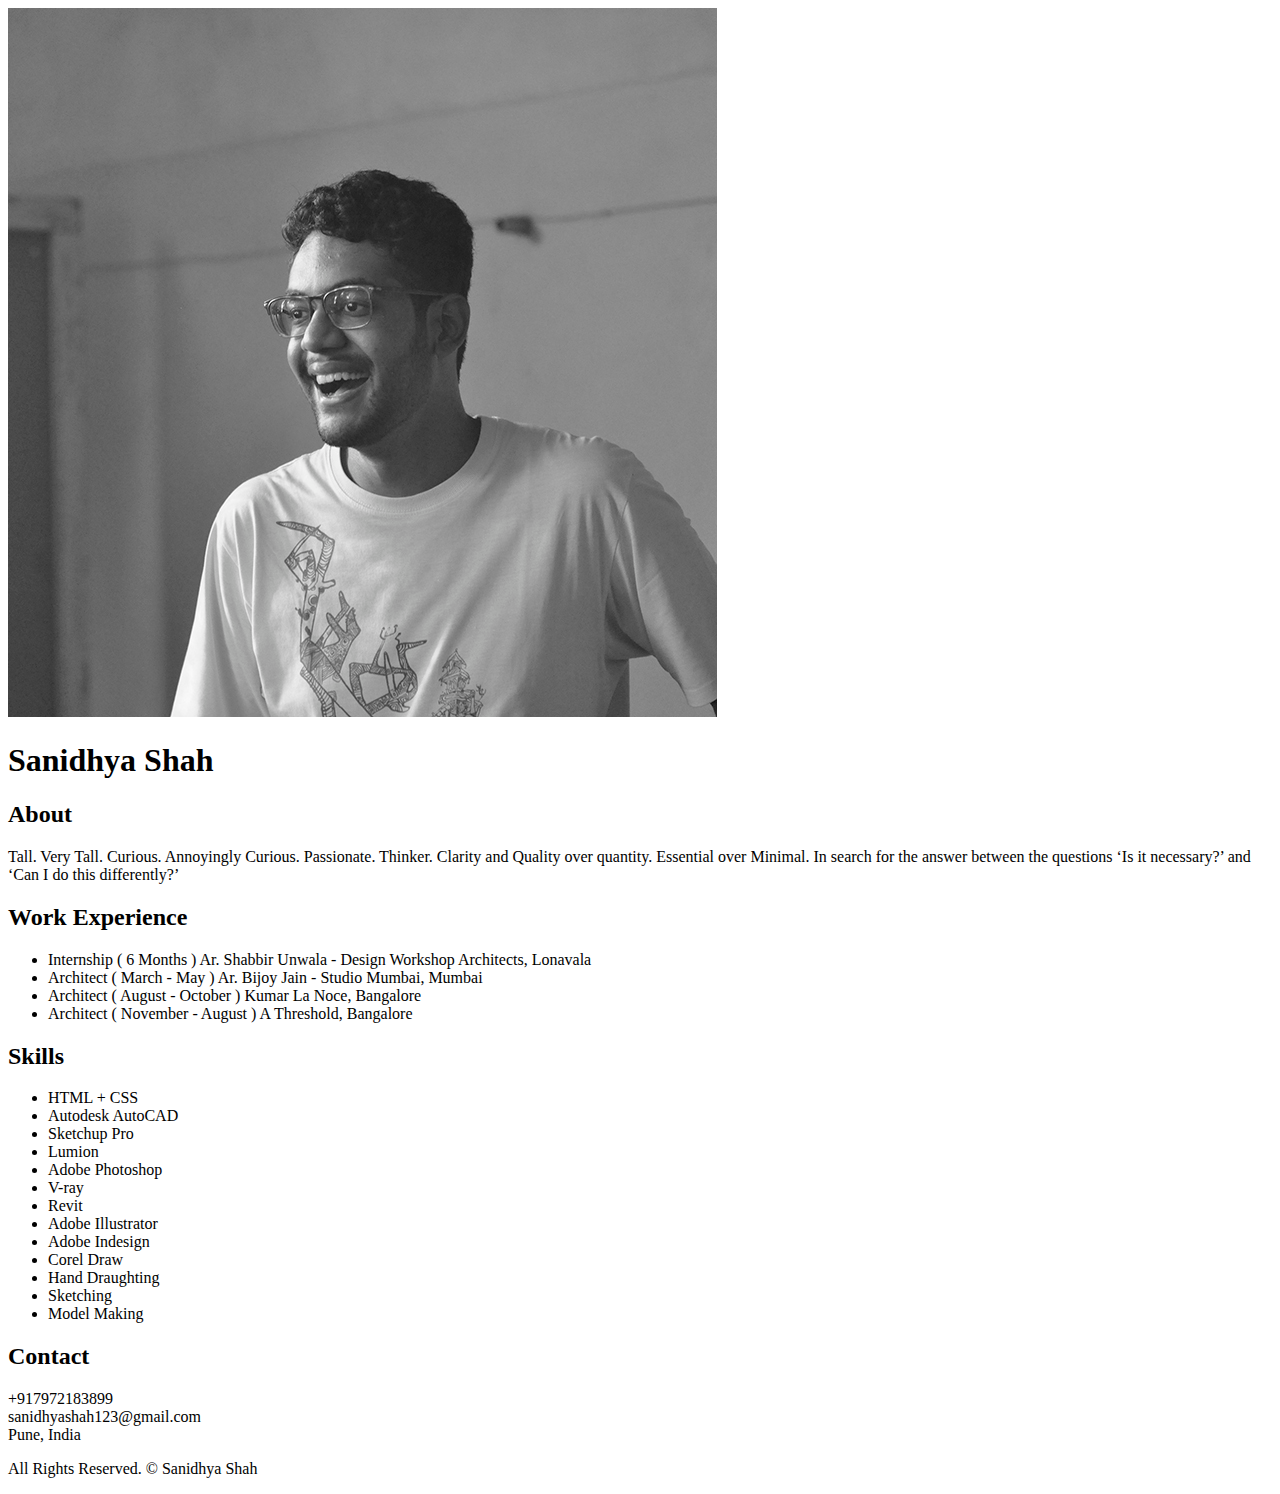
==== index.html @ 208a870b "Create index.html" ====
<!DOCTYPE html>
<html>
<head>
	<title> Sanidhyashah.com </title>
	<link rel="icon"  href="Image/Sanidhya Shah - Potrait.jpg">
</head>
<body>
	<!-- Header element -->
	<header>
		<img src="Image/Sanidhya Shah - Potrait.jpg">
		<h1> Sanidhya Shah </h1>
	</header>

<!-- Main element -->
	<main>
		<h2> About </h2>
		<p> 
			Tall. Very Tall.
			Curious. Annoyingly Curious.
			Passionate. Thinker.
			Clarity and Quality over quantity. Essential over Minimal.
			In search for the answer between the questions
			‘Is it necessary?’ and ‘Can I do this differently?’
		</p>

		<h2> Work Experience </h2>
		<p> 
			<ul> 
			<li> 
			Internship ( 6 Months )
			Ar. Shabbir Unwala - Design Workshop Architects, Lonavala 
			</li>
			<li>
			Architect ( March - May )
			Ar. Bijoy Jain - Studio Mumbai, Mumbai
			</li> 
			<li>
			Architect ( August - October )
			Kumar La Noce, Bangalore
			</li> 
			<li>
			Architect ( November - August )
			A Threshold, Bangalore
			</li> 
			</ul>
		</p>

		<h2> Skills </h2>
		<p>
			<ul>
				<li>HTML + CSS </li>
				<li>Autodesk AutoCAD </li>
				<li>Sketchup Pro</li>
				<li>Lumion</li>
				<li>Adobe Photoshop</li>
				<li>V-ray</li>
				<li>Revit</li>
				<li>Adobe Illustrator</li>
				<li>Adobe Indesign</li>
				<li>Corel Draw</li>
				<li>Hand Draughting</li>
				<li>Sketching</li>
				<li>Model Making</li>
			</ul>
		
	</main>

	<!-- footer element -->
	<h2> Contact </h2>
	<p>
		<li>+917972183899</li>
		<li>sanidhyashah123@gmail.com</li>
		<li>Pune, India</li>
	</p>
	<p>
		All Rights Reserved. &copy; Sanidhya Shah
	</p>

</body>
</html>
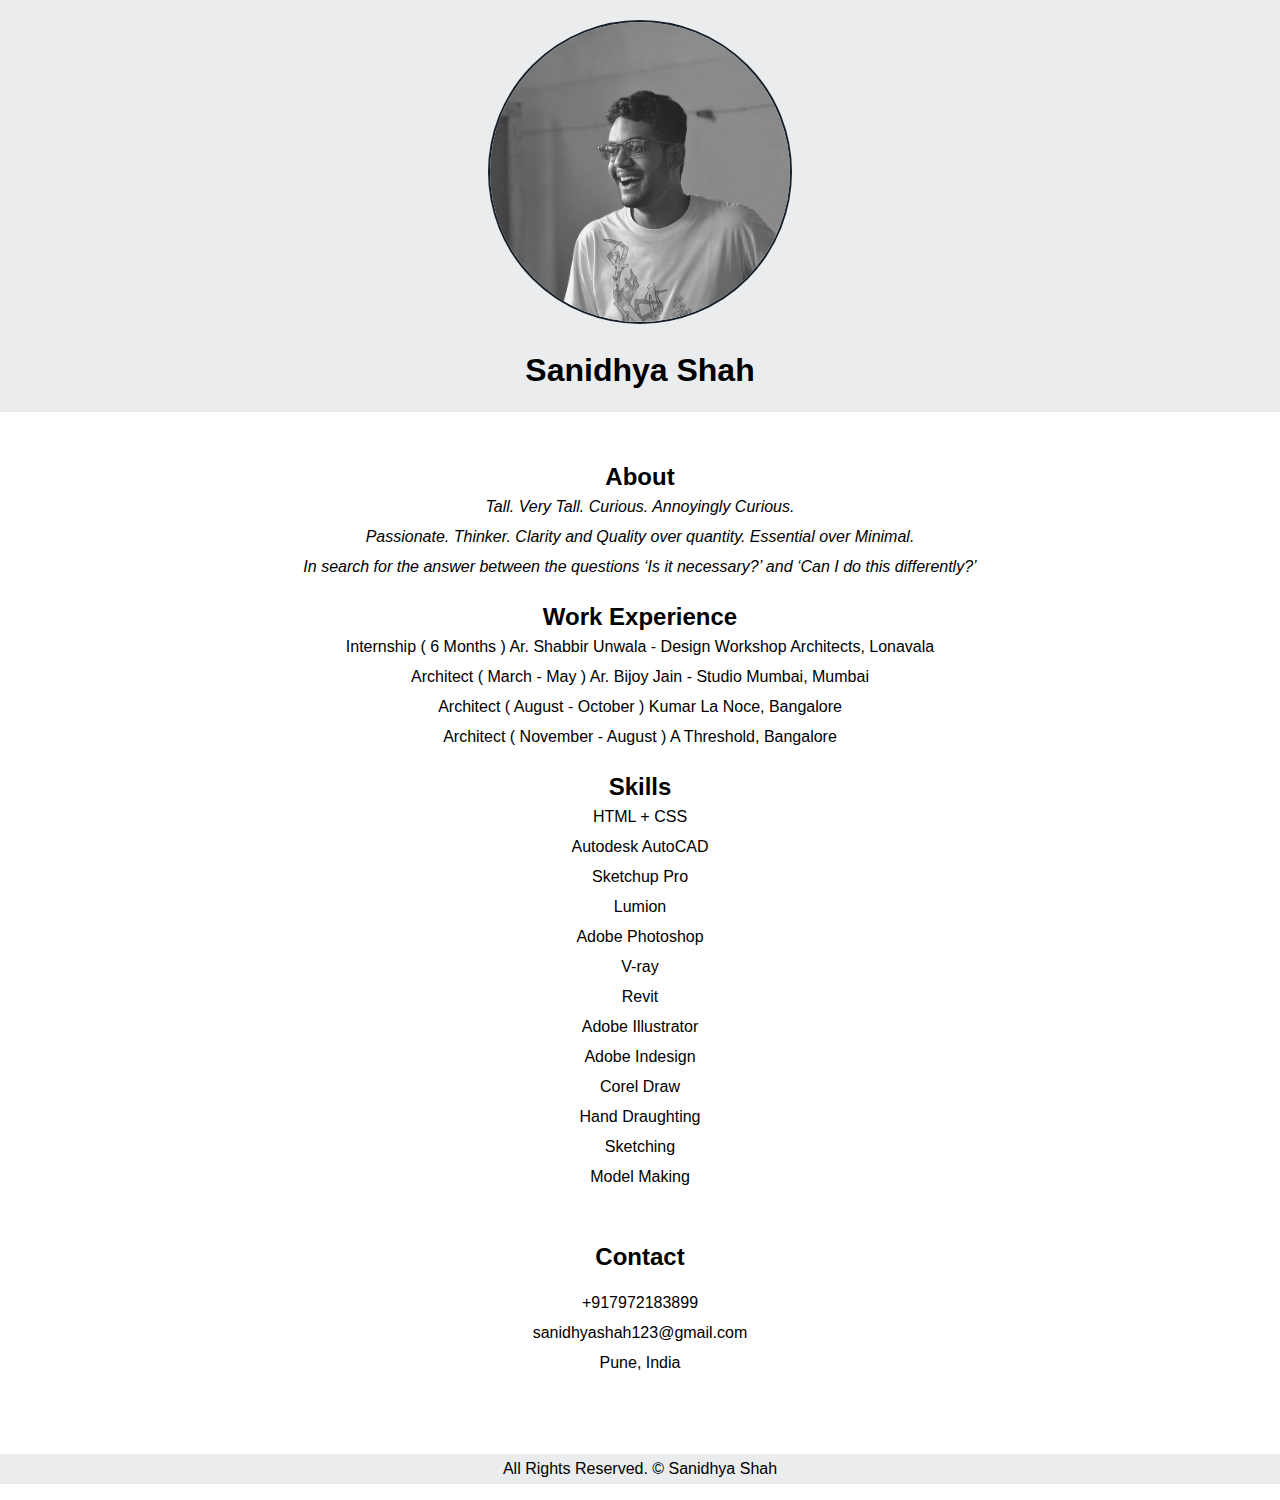
==== commit 52a6cecb: "Wrote the CSS for the website" ====
--- a/index.html
+++ b/index.html
@@ -3,6 +3,7 @@
 <head>
 	<title> Sanidhyashah.com </title>
 	<link rel="icon"  href="Image/Sanidhya Shah - Potrait.jpg">
+	<link rel="stylesheet" type="text/css" href="CSS/main.css">
 </head>
 <body>
 	<!-- Header element -->
@@ -11,21 +12,23 @@
 		<h1> Sanidhya Shah </h1>
 	</header>
 
+<br>
 <!-- Main element -->
 	<main>
 		<h2> About </h2>
 		<p> 
+			<i>
 			Tall. Very Tall.
-			Curious. Annoyingly Curious.
+			Curious. Annoyingly Curious. <br>
 			Passionate. Thinker.
-			Clarity and Quality over quantity. Essential over Minimal.
+			Clarity and Quality over quantity. Essential over Minimal. <br>
 			In search for the answer between the questions
 			‘Is it necessary?’ and ‘Can I do this differently?’
+			</i>
 		</p>
 
 		<h2> Work Experience </h2>
-		<p> 
-			<ul> 
+		
 			<li> 
 			Internship ( 6 Months )
 			Ar. Shabbir Unwala - Design Workshop Architects, Lonavala 
@@ -41,40 +44,42 @@
 			<li>
 			Architect ( November - August )
 			A Threshold, Bangalore
-			</li> 
-			</ul>
-		</p>
+			</li>
+
 
 		<h2> Skills </h2>
+			
+			<li>HTML + CSS </li>
+			<li>Autodesk AutoCAD </li>
+			<li>Sketchup Pro</li>
+			<li>Lumion</li>
+			<li>Adobe Photoshop</li>
+			<li>V-ray</li>
+			<li>Revit</li>
+			<li>Adobe Illustrator</li>
+			<li>Adobe Indesign</li>
+			<li>Corel Draw</li>
+			<li>Hand Draughting</li>
+			<li>Sketching</li>
+			<li>Model Making</li>
+			
+	<br>
+		<h2> Contact </h2>
 		<p>
-			<ul>
-				<li>HTML + CSS </li>
-				<li>Autodesk AutoCAD </li>
-				<li>Sketchup Pro</li>
-				<li>Lumion</li>
-				<li>Adobe Photoshop</li>
-				<li>V-ray</li>
-				<li>Revit</li>
-				<li>Adobe Illustrator</li>
-				<li>Adobe Indesign</li>
-				<li>Corel Draw</li>
-				<li>Hand Draughting</li>
-				<li>Sketching</li>
-				<li>Model Making</li>
-			</ul>
+			<li>+917972183899</li>
+			<li>sanidhyashah123@gmail.com</li>
+			<li>Pune, India</li>
+		</p>
+	<br>
+	<br>
 		
 	</main>
 
-	<!-- footer element -->
-	<h2> Contact </h2>
-	<p>
-		<li>+917972183899</li>
-		<li>sanidhyashah123@gmail.com</li>
-		<li>Pune, India</li>
-	</p>
-	<p>
-		All Rights Reserved. &copy; Sanidhya Shah
-	</p>
-
+<!-- footer element -->
+	<footer>
+		<p>
+			All Rights Reserved. &copy; Sanidhya Shah
+		</p>
+	</footer>
 </body>
 </html>--- a/CSS/main.css
+++ b/CSS/main.css
@@ -0,0 +1,34 @@
+body {
+	margin: 0;
+	font-family: Helvetica ;
+	font-style: regular;
+	text-align: center;
+	line-height: 30px;
+
+}
+
+header {
+	background-color: #EAECEE;
+	text-align: center;
+	padding-top: 20px;
+	padding-bottom: 5px;
+}
+
+header img {
+	border-radius: 160px;
+	width: 300px;
+	border: 2px solid #17202A;
+}
+
+h2{
+	margin-bottom: 0px;
+}
+
+p {
+	margin-top: 0px;
+
+}
+
+footer {
+	background-color: #EAECEE;
+}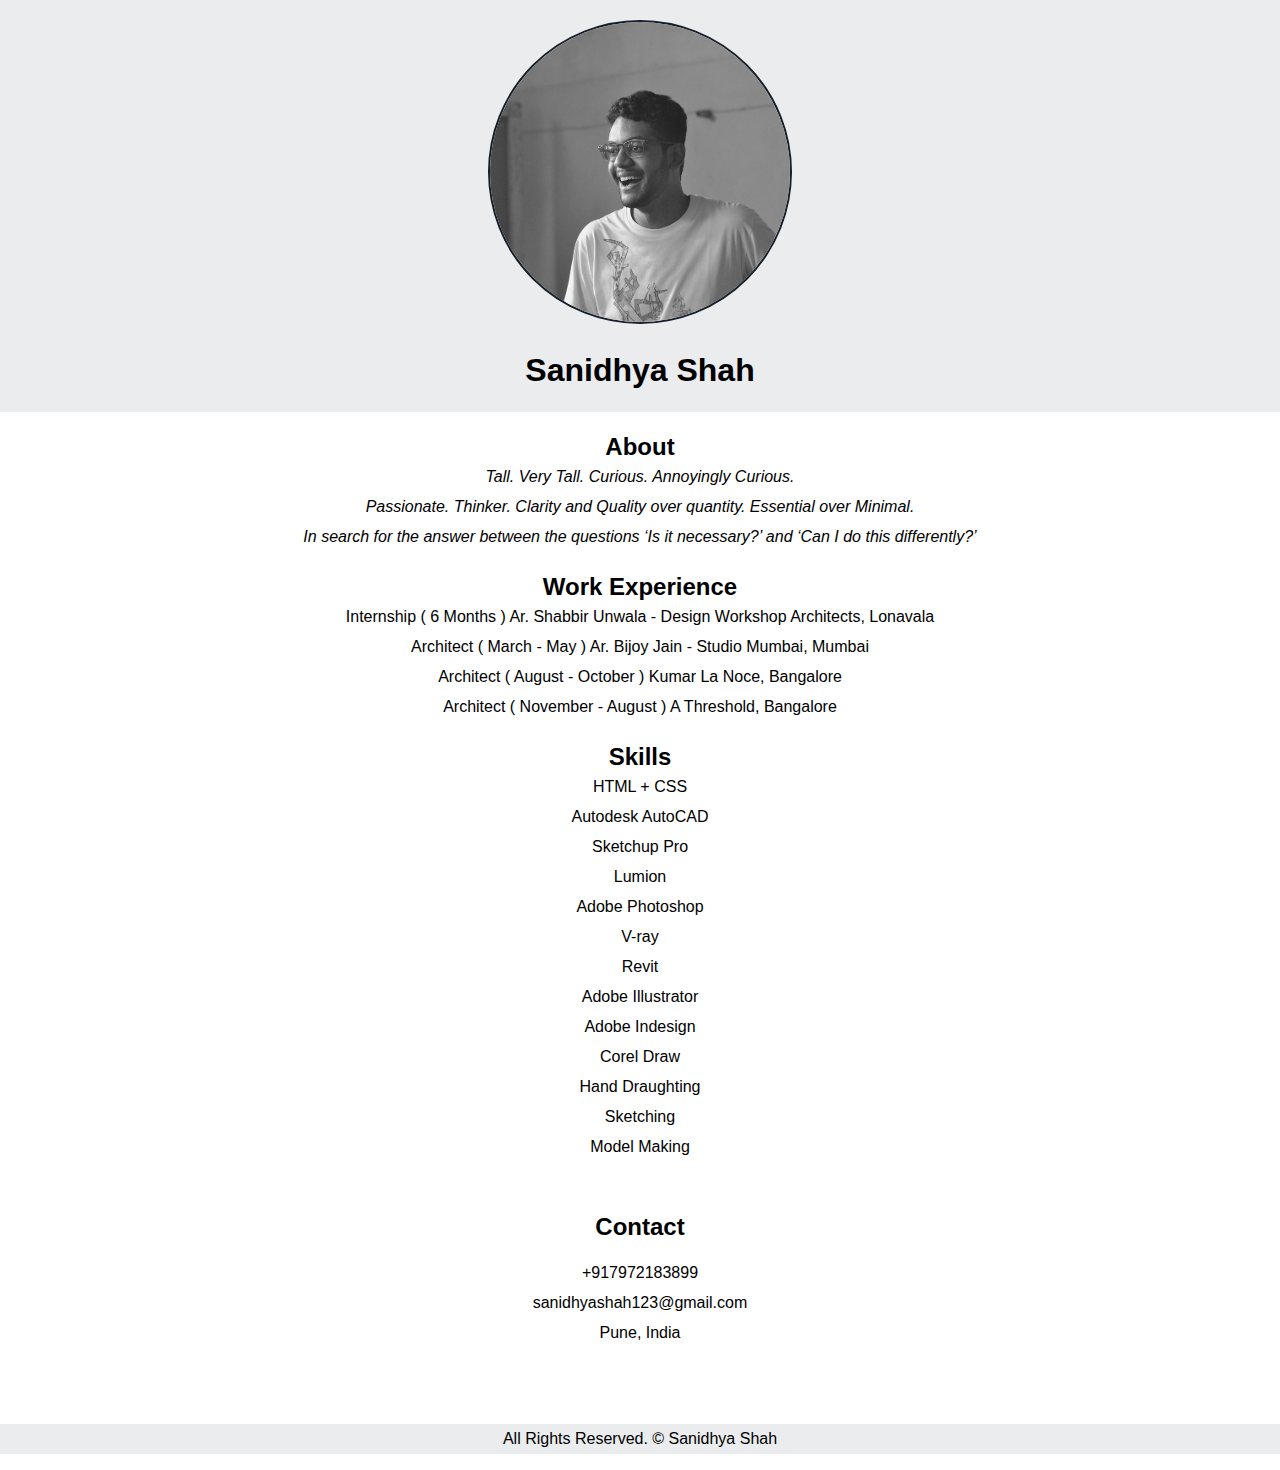
==== commit 2bc372d4: "Update index.html" ====
--- a/index.html
+++ b/index.html
@@ -12,7 +12,6 @@
 		<h1> Sanidhya Shah </h1>
 	</header>
 
-<br>
 <!-- Main element -->
 	<main>
 		<h2> About </h2>
--- a/CSS/main.css
+++ b/CSS/main.css
@@ -4,7 +4,6 @@
 	font-style: regular;
 	text-align: center;
 	line-height: 30px;
-
 }
 
 header {
